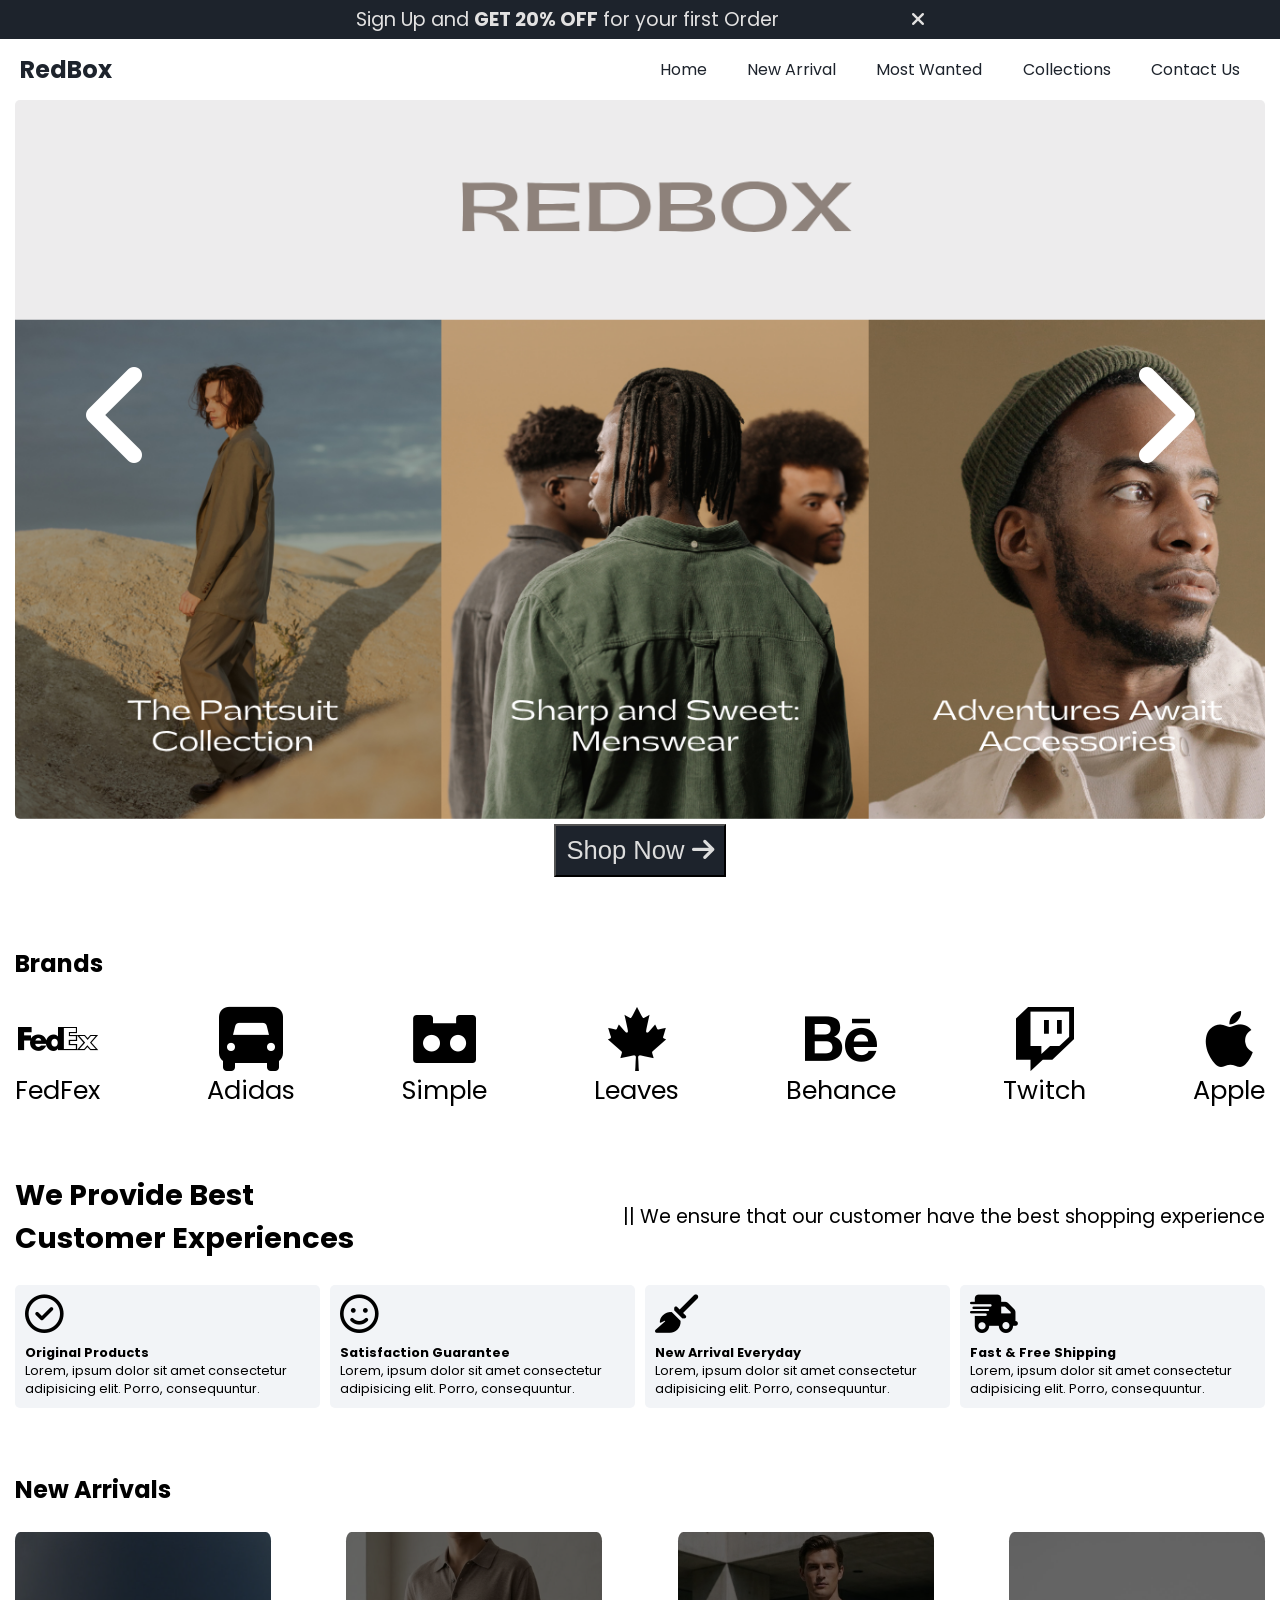
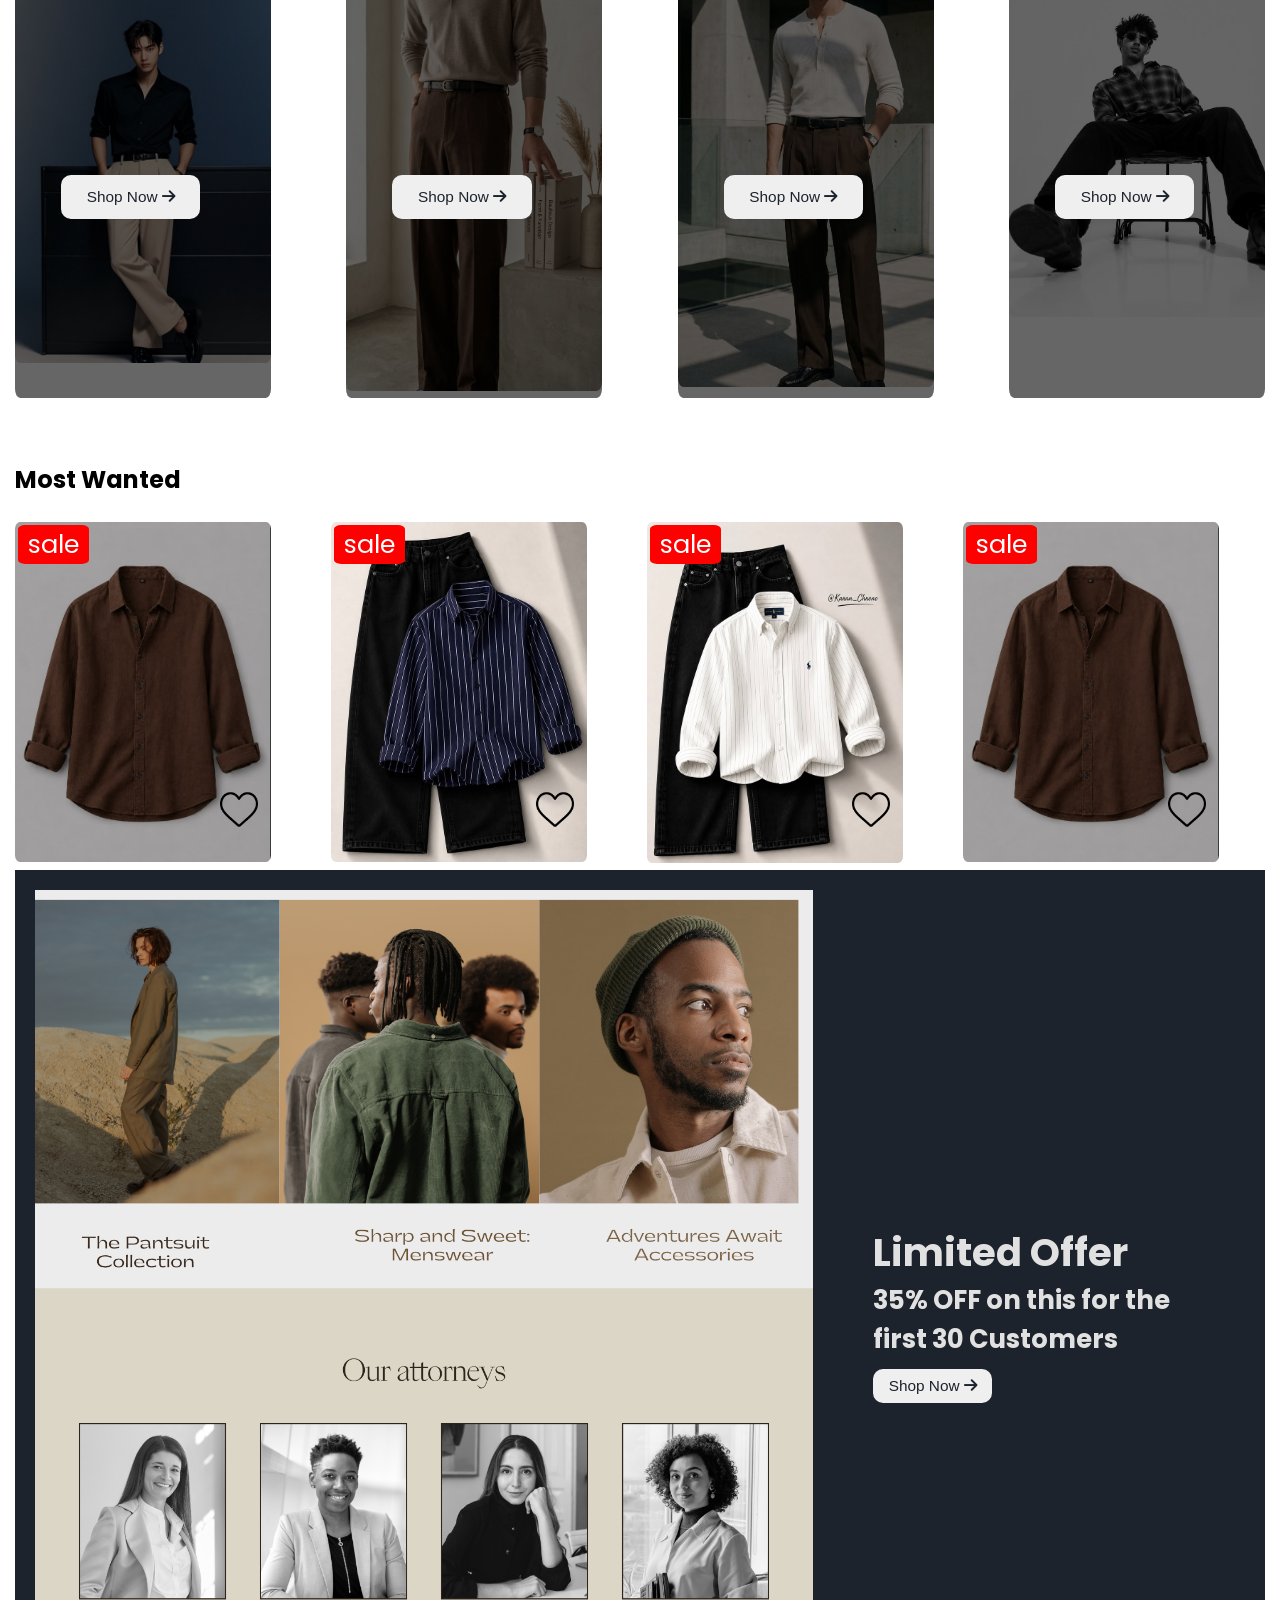
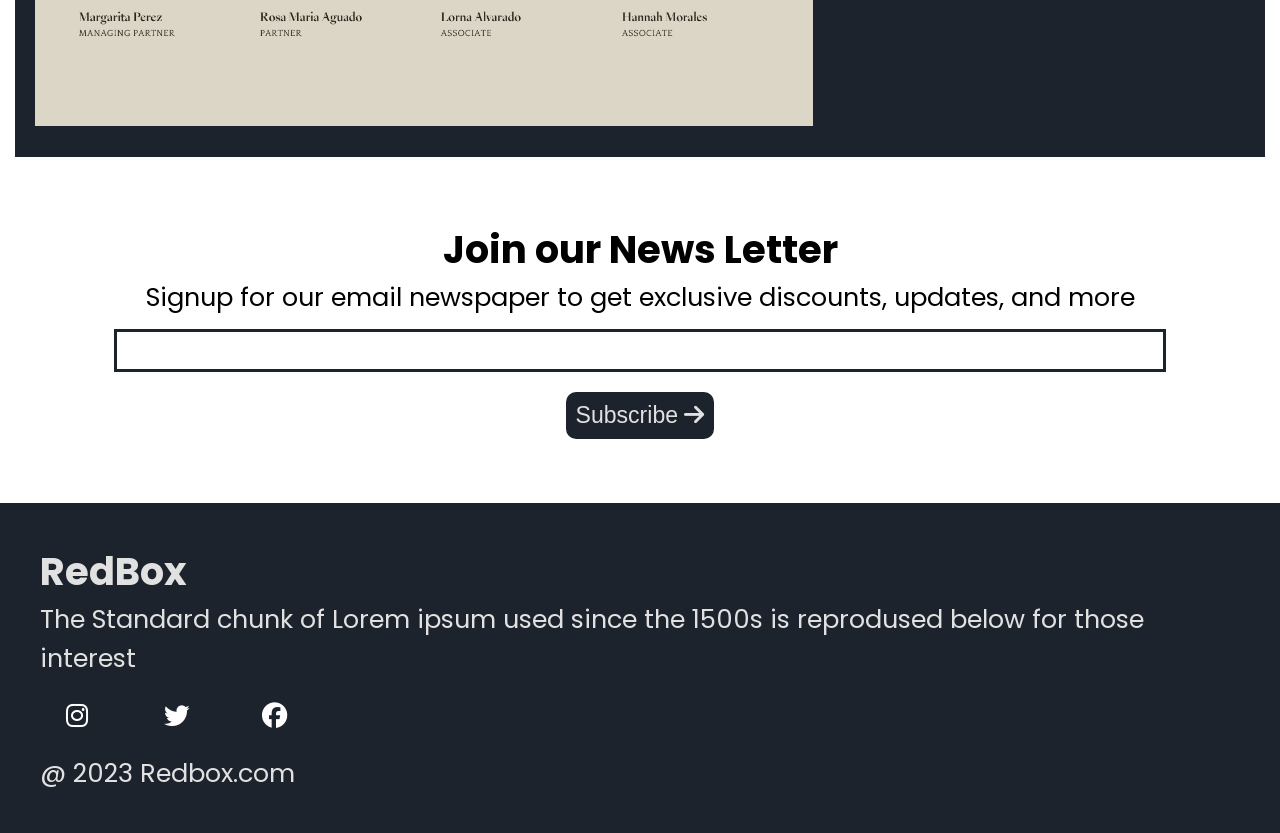
==== index.html @ 78ab48b9 "updated my project" ====
<!DOCTYPE html>
<html lang="en">
<head>
    <meta charset="UTF-8">
    <meta name="viewport" content="width=device-width, initial-scale=1.0">
    <title>RedBox</title>
    <!--Link CSS File-->
    <link rel="stylesheet" href="style1.css">
    <!--Link Google Fonts-->
    <link rel="preconnect" href="https://fonts.googleapis.com">
    <link rel="preconnect" href="https://fonts.gstatic.com" crossorigin>
    <link href="https://fonts.googleapis.com/css2?family=Poppins:wght@400;500;700&display=swap" rel="stylesheet">

    <!--Link Font Awesome-->
    <link rel="stylesheet" href="https://cdnjs.cloudflare.com/ajax/libs/font-awesome/6.4.2/css/all.min.css">

</head>
<body>

    <!--Offer Bar-->

    <div class="offer-bar">
        <p>Sign Up and <b>GET 20% OFF</b> for your first Order
        <i id="offer-close"  style="margin-left: 10%; cursor: pointer;" class="fa-solid fa-xmark"></i>
        </p>
    </div>

    

   

        <!--Navigation Bar-->
        <nav class="navbar">
            <h1>RedBox</h1>
            <div class="navbar-links">
                <p class="navbar-link"><a href="./index.html">Home</a></p>
                <p class="navbar-link"><a href="#new-arrival">New Arrival</a></p>
                <p class="navbar-link"><a href="#most-wanted">Most Wanted</a></p>
                <p class="navbar-link"><a href="collections.html">Collections</a></p>
                <p class="navbar-link"><a href="./contact.html">Contact Us</a></p>
            </div>
            

            <div class="navbar-menu-toggle">
                <i id="side-navbar-activate" class="fa-solid fa-bars"></i>
            </div>

            

            

        </nav>

        <!--Side Navbar-->

        <div class="side-navbar"> 
            <p style="text-align: right;">
                <i id="side-navbar-close" class="fa-solid fa-xmark"></i>
            </p>
            <div class="side-navbar-links">

                <p class="side-navbar-link"><a href="./index.html">Home</a></p>
                <p class="side-navbar-link"><a href="#new-arrival">New Arrival</a></p>
            <p class="side-navbar-link"><a href="#most-wanted">Most Wanted</a></p>
            <p class="side-navbar-link"><a href="./collections.html">Collections</a></p>
            <p class="side-navbar-link"><a href="./contact.html">Contact Us</a></p>
            </div>
            
        </div>

        <div class="container">

        <!--Slider-->
        <div class="slider">
            <div class="slider-left-button">
                <i id="slider-left-activate" class="fa-solid fa-angle-left" style="color: #ffffff;"></i>
            </div>

          

            <div class="slider-image-container">
                <img class="slider-image" src="./images/New Arrivals1 (1).png"  width="100%" alt="">
                <img class="slider-image" src="./images/New Arrivals1 (1).png" alt="">
                <img class="slider-image" src="./images/New Arrivals1 (1).png" alt="">
            </div>

            <div class="slider-right-button">
                
                <i id="slider-right-activate" class="fa-solid fa-angle-right" style="color: #ffffff;"></i>
            </div>
        </div>

          <div class="slider1">
              
                <button> Shop Now <i class="fa-solid fa-arrow-right"></i> </button>
            </div>

        <!--Brands-->

        
        <h2 style="margin-top: 5vw;">Brands</h2>
        <div class="brands">
            <div class="brands-item">
               <i class="fa-brands fa-fedex" style="color: rgb(0, 0, 0); font-size: 5vw;"></i>
                <p>FedFex</p>
            </div>

            <div class="brands-item">
               <i class="fa-solid fa-truck-front" style="color: rgb(0, 0, 0); font-size: 5vw;"></i>
                <p>Adidas</p>
            </div>

            <div class="brands-item">
                <i class="fa-brands fa-simplybuilt" style="color: rgb(0, 0, 0);  font-size: 5vw;"></i>
                <p>Simple</p>
            </div>

            <div class="brands-item">
                <i class="fa-brands fa-canadian-maple-leaf" style="color: rgb(0, 0, 0); font-size: 5vw;"></i>
                <p>Leaves</p>
            </div>

            <div class="brands-item">
                <i class="fa-brands fa-behance" style="color: rgb(0, 0, 0); font-size: 5vw;"></i>
                <p>Behance</p>
            </div>

            <div class="brands-item">
                <i class="fa-brands fa-twitch" style="color: rgb(0, 0, 0); font-size: 5vw;"></i>
                <p>Twitch</p>
            </div>

            <div class="brands-item">
                <i class="fa-brands fa-apple" style="color: rgb(0, 0, 0); font-size: 5vw;"></i>
                <p>Apple</p>
            </div>
        </div>

    
        <div class="initial-scroll-animate reveal-scroll-animate">
        <div class="service">
            
            <div class="servives-container-1">
                <div>
                    <h2>We Provide Best</h2>
                    <h2>Customer Experiences</h2>
                </div>

                <div>
                    <p>|| We ensure that our customer have the best shopping experience</p>
                </div>
            </div>

            <div class="servives-container-2">
                <div>
                    <i style="font-size: 3vw;margin-bottom: 10px;" class="fa-regular fa-circle-check"></i>
                    <h4>Original Products</h4>
                    <p>Lorem, ipsum dolor sit amet consectetur adipisicing elit. Porro, consequuntur.
                    </p>
                </div>

                <div>
                    <i style="font-size: 3vw;margin-bottom: 10px;" class="fa-regular fa-face-smile"></i>
                    <h4>Satisfaction Guarantee</h4>
                    <p>Lorem, ipsum dolor sit amet consectetur adipisicing elit. Porro, consequuntur.
                    </p>
                </div>

                <div>
                    <i style="font-size: 3vw;margin-bottom: 10px;" class="fa-solid fa-broom"></i>
                    <h4>New Arrival Everyday</h4>
                    <p>Lorem, ipsum dolor sit amet consectetur adipisicing elit. Porro, consequuntur.
                    </p>
                </div>

                <div>
                    <i style="font-size: 3vw;margin-bottom: 10px;" class="fa-solid fa-truck-fast"></i>
                    <h4>Fast & Free Shipping</h4>
                    <p>Lorem, ipsum dolor sit amet consectetur adipisicing elit. Porro, consequuntur.
                    </p>
                </div>
            </div>
        </div>
    </div>

    <div class="initial-scroll-animate reveal-scroll-animate">
        <h2 id="new-arrival" style=" margin-top: 5vw;">New Arrivals</h2>

        <div  class="new-arrival" >
            
            <div class="new-arrival-container">
                <img style="width: 20vw;" src="./images/Classic Dapper_ Formal Men’s Outfit Inspiration.jpeg" alt="">
                <div class="overlay"></div>
                <button> Shop Now <i class="fa-solid fa-arrow-right"></i> </button>

            </div>

            <div class="new-arrival-container">
                <img style="width: 20vw;" src="./images/outfit.jpeg" alt="">
                <div class="overlay"></div>
                <button> Shop Now <i class="fa-solid fa-arrow-right"></i> </button>

            </div>

            <div class="new-arrival-container">
                <img style="width: 20vw;" src="./images/Modern Brutalism_ Why Structured Trousers Define the Fit.jpeg" alt="">
                <div class="overlay"></div>
                <button> Shop Now <i class="fa-solid fa-arrow-right"></i> </button>

            </div>

            <div class="new-arrival-container">
                <img style="width: 20vw;" src="./images/Relaxed outfit with relaxed pose.jpeg" alt="">
                <div class="overlay"></div>
                <button> Shop Now <i class="fa-solid fa-arrow-right"></i> </button>

            </div>
        </div>
    </div>

    <div class="initial-scroll-animate reveal-scroll-animate">
        <h2 id="most-wanted" style=" margin-top: 5vw;">Most Wanted</h2>

        <div  class="most-wanted">

            <div class="most-wanted-container">
                <img style="width: 20vw;" src="./images/Minimal Brown Shirt – Clean Casual Style for Men.jpeg" alt="">
                <p class="sale-overlay">sale</p>
                <img class="like-button" src="./images/blackheart.png" alt="">

            </div>

            <div class="most-wanted-container">
                <img style="width: 20vw;" src="./images/Men's Premium Black Textured Shirt & White Pants Outfit _ Clean Casual Style.jpeg" alt="">
                
                <p class="sale-overlay">sale</p>
                <img class="like-button" src="./images/blackheart.png" alt="">
            </div>

            <div class="most-wanted-container">
                <img style="width: 20vw;" src="./images/Outfit Link 🔗 ⬇️⬇️⬇️🔗.jpeg" alt="">
                <p class="sale-overlay">sale</p>
                <img class="like-button" src="./images/blackheart.png" alt="">
                

            </div>

            <div class="most-wanted-container">
                <img style="width: 20vw;" src="./images/Minimal Brown Shirt – Clean Casual Style for Men.jpeg" alt="">
                <p class="sale-overlay">sale</p>
                <img class="like-button" src="./images/blackheart.png" alt="">
                

            </div>
            
            <div class="most-wanted-container">
                <img style="width: 20vw;" src="./images/Black Textured Polo T-Shirt for Men 🖤 Premium Aesthetic Outfit 2026.jpeg" alt="">
                <p class="sale-overlay">sale</p>
                <img class="like-button" src="./images/blackheart.png" alt="">

            </div>

            <div class="most-wanted-container">
                <img style="width: 20vw;" src="./images/9 Fall Trends You Can Buy Right Now From Amazon—You're Welcome.jpeg" alt="">
                
                <p class="sale-overlay">sale</p>
                <img class="like-button" src="./images/blackheart.png" alt="">
            </div>

            <div class="most-wanted-container">
                <img style="width: 20vw;" src="./images/Black leather jacket.jpeg" alt="">
                <p class="sale-overlay">sale</p>
                <img class="like-button" src="./images/blackheart.png" alt="">
                

            </div>

            <div class="most-wanted-container">
                <img style="width: 20vw;" src="./images/download (6).jpeg" alt="">
                <p class="sale-overlay">sale</p>
                <img class="like-button" src="./images/blackheart.png" alt="">
                

            </div>
        </div>
    </div>

    <div class="initial-scroll-animate reveal-scroll-animate">

    

        <div class="limited-offer">
            <div class="limited-offer-img">
                <img src="./images/New Arrivals2.png" alt="">
            </div>
            <div class="limited-offer-text">
                <h2>Limited Offer</h2>
                <h4>35% OFF on this for the first 30 Customers</h4>
                <button> Shop Now <i class="fa-solid fa-arrow-right"></i> </button>
            </div>
        </div>
        
        
    </div>

    <div class="news">
        <h2>Join our News Letter</h2>
        <p style="text-align: center;">Signup for our email newspaper to get exclusive discounts, updates, and more</p>
        <div style="margin-top: 10px;">
        <input class="search">
    </div>
    <div>
        <button> Subscribe <i class="fa-solid fa-arrow-right"></i> </button>
    </div>
    </div>

    </div>

    <div class="footer">
        <div class="footer-container">
            <div class="footer-box-1">
                <h2 class="headingText">RedBox</h2>
                <p>The Standard chunk of Lorem ipsum
                    used since the 1500s is reprodused
                    below for those interest</p>
                <div class="footer-icon-container">
                    <i class="icon fa-brands fa-instagram" style="color: #ffffff;"></i>
                    <i class="icon fa-brands fa-twitter" style="color: #ffffff;"></i>
                    <i class="icon fa-brands fa-facebook" style="color: #ffffff;"></i>
                </div>
            </div>

            

        </div>

        <p class="subtitle">@ 2023 Redbox.com</p>
    </div>

   
    
    <!--Link Javascript File-->
    <script src="script1.js"></script>
</body>
</html>
---- style1.css ----
* {
    margin: 0px;
    padding: 0px;
}

html{
    scroll-behavior: smooth;
}



body {
    font-family: 'Poppins', sans-serif;
    
}


  body::-webkit-scrollbar {
    width: 0; 
  }
  
  

.offer-bar {
    background-color: #1D232C;
    color: #E2E1E1;
    padding: 5px;
    text-align: center;
    font-size: 1.5vw;
}

.container {
    padding-left: 15px;
    padding-right: 15px;
}

/* Main Navigation Bar*/
.navbar {
    display: flex;
    justify-content: space-between;
    color: #1D232C;
    align-items: center;
    position: sticky;
    top: 0px;
    background-color: white;
    padding-top: 1vw;
    padding-bottom: 1vw;
    padding-left: 20px;
    padding-right: 20px;
    z-index: 3;
}

.navbar-links {
    display: flex;
    width: 50%;
    justify-content: space-around;
    align-items: center;
}

.navbar-links a{
    text-decoration: none;
    color: #1D232C;
}

.navbar-links a:hover{
    text-decoration: underline;
    color: #1D232C;
}

.navbar-search {
    border: solid #1D232C 1px;
    border-radius: 10px;
    padding: 10px;
    display: flex;
    align-items: center;
    width: 95%;
}

.navbar-search input {
    border: none;
    width: 100%;
    background-color: transparent;
    
}

input:focus {
    outline: none;
}

.navbar-menu-toggle {
    display: none;
}

/*0 to 800px */

@media screen and (max-width:900px) {

    .navbar-menu-toggle {
        display: block;
    }

    .navbar-links {
        display: none;
    }

    

}

/* Side Navbar */
.side-navbar{
    position: fixed;
    top: 0;
    left: 0;
    width: 50%;
    height: 100%;
    background-color: #1D232C;
    color: #E2E1E1;
    margin-left: -60%;
    transition-duration: 1s;
    z-index: 10;
    padding: 20px;
  
}

.side-navbar-link{
    margin-bottom: 30px;
}

.side-navbar-links a{
    text-decoration: none;
    color: #E2E1E1;
}

.side-navbar-links a:hover{
    text-decoration: underline;
    color: #E2E1E1;
}

.side-navbar-search {
    border: solid #E2E1E1 1px;
    border-radius: 10px;
    padding: 10px;
    display: inline-block;
}

.side-navbar-search input {
    border: none;
    background: transparent;
}

/*Slider*/

.slider{
    overflow: hidden;
    display: flex;
    width: 100%;
    position: relative;
    
    border-radius: 5px;

}

.slider-image-container{
    display: flex;
    transition: 2s;
}

.slider-image{
    width: 100vw;
}

.slider-left-button{
    position: absolute;
    top: 35%;
    left: 5%;
    z-index: 1;
}

.slider-left-button i{
    font-size: 10vw;
    
}
.slider-right-button{
    position: absolute;
    top: 35%;
    right: 5%;
}
.slider-right-button i{
    font-size: 10vw;
}
.slider-content{
    position: absolute;
    color: white;
    text-align: center;
     width: 100%;
     top: 20%;
}
.slider-content h1{
    font-size: 5vw;
}
.slider-content button{
   padding-left: 20px;
   padding-right: 20px;
   padding-top: 10px;
   padding-bottom: 10px;
   margin-top: 10px;
   color: #1D232C;
}

/* Brands*/
.brands{
    display: flex;
    margin-top: 2vw;
    
    justify-content: space-between;
    
    
}

.brands-icon{
    width: 4vw;
    align-items: center;

}

.brands-item{
    display: flex;
    align-items: center;
    flex-direction: column;
    text-align: center;
    font-size: 2vw;
}

.servives-container-1
{
    margin-top: 5vw;
    margin-bottom: 2vw;
    display: flex;
    justify-content: space-between;
    align-items: center;
    font-size: 1.5vw;
}

.servives-container-2
{
    
    display: flex;
    justify-content: space-between;
    align-items: center;

    gap: 10px;
    font-size: 1vw;
    
}

.servives-container-2 div{
    border-radius: 5px;
    background-color: #F2F4F7;
    padding: 10px;
    
    

}

.new-arrival{
    display: flex;
    justify-content: space-between;
    margin-top: 2vw;
   
    
}

.new-arrival-container{
   position: relative;
   
    
}

.new-arrival-container img{
    border-radius: 2%;
    
     
 }
 

.overlay{
    border-radius: 2%;
    position: absolute;
    width: 100%;
    height: 100%;
    background-color: black;
    z-index: 2;
    top: 0;
    opacity: 0.6;
 }
 


.new-arrival button{
    padding-left: 10%;
    padding-right: 10%;
    padding-top: 5%;
    padding-bottom: 5%;
    margin-top: 10px;
    font-size: 1.2vw;
    color: #1D232C;
    border-radius: 10px;
    position: absolute;
    border: none;
    top: 50%;
    left: 18%;
    z-index: 2;
    

 }

 .most-wanted{
    display: flex;
    justify-content: space-between;
    margin-top: 2vw;
    overflow-x: scroll;
    gap: 60px;
   
    
}

.most-wanted-container{
   position: relative; 
}

.most-wanted img{
    border-radius: 2%;
    
     
 }

 .sale-overlay{
    position: absolute;
    top:3px;
    left: 3px;
    font-size: 2vw;
    background-color: red;
    color: white;
    padding-left: 10px;
    padding-right: 10px;
    border-radius: 10%;
 }

 .most-wanted::-webkit-scrollbar {
    
    
  }
   
.like-button{
    position: absolute;
    width: 15%;
    bottom: 12%;
    right: 5%;
}

.limited-offer{
    display: flex;
    justify-content: center;
    
    align-items: center;
    background-color: #1D232C;
    color: #E2E1E1;
    padding: 20px;
    font-size: 2vw;
}

.limited-offer img{
    width: 100%;
    height: 100%100%;
}

.limited-offer-text{
    padding: 5%;
}

.limited-offer button{
    padding-left: 5%;
    padding-right: 5%;
    padding-top: 2.5%;
    padding-bottom: 2.5%;
    margin-top: 10px;
    font-size: 1.2vw;
    color: #1D232C;
    border-radius: 10px;
 
    border: none;
    
    

 }

 /* Scroll Animate */

 .initial-scroll-animate{
   
    transition: 3s;
 }

 .reveal-scroll-animate{
    opacity: 0;
 }

 .news{
    font-size: 2vw;
    margin-top: 5vw;
    display: flex;
    flex-direction: column;
    align-items: center;
}

.news input{
    padding: 11px;
    width: 80vw;
    margin-bottom: 10px;
    border: solid #1D232C 3px;

}

.news input:focus{
   outline: none;

}

.news button{
    
    margin-top: 10px;
    font-size: 1.8vw;
    color: #E2E1E1;
    background-color: #1D232C;
    border-radius: 10px;
    border: none;
    padding:10px
    
    

 }


 .icon{
    width: 40px;
    margin: 2vw;

}
.footer{
    font-size: 2vw;
    margin-top: 5vw;
    padding: 40px;
    background-color: #1D232C;
    color: #E2E1E1;
    box-sizing: border-box;
}

.footer-container{
   
    display: flex;
    align-items: center;
    flex-wrap: wrap;
}

.footer-box-1{
    display: flex;
    flex-direction: column;
  
}

.footer-box-2{
    display: flex;
}

/* Collections */

.divide-section{
    display: flex;
}

.filter-section{
    flex-basis: 25%;
    position: relative;
    font-size: 2vw;
}

.product-section{
    flex-basis: 75%;
    position: relative;
}

.vertical-line {
    border: none;
    border-left: 3px solid #1D232C; /* Adjust color and width as needed */
    height: 100%; /* Adjust height as needed */
    margin: 0 20px; /* Adjust margin as needed */
    position: absolute;
    top: 0px;
    right: 0px
    
  }

.filter-section-price,.filter-section-arrivals,.filter-section-occasion,.filter-section-colors{
    margin-top: 3vw;
    margin-bottom: 10px;
    
}

.product-section{
    padding: 10px;
}

.products{
    margin-top: 2vw;
    display: flex;
    flex-wrap: wrap;
    justify-content: space-between;
    font-size:1vw;
}



  .contact-form {
    background-color: #1D232C;
    color: #dddddd;
    border-radius: 8px;
    box-shadow: 0 2px 4px rgba(0, 0, 0, 0.1);
    width: 60vw;
    margin: auto;
    padding: 5vw;
    padding-right: 10vw;
    margin-top: 10px;
  }

  .contact-form h2 {
    margin-bottom: 1vw;
   
  }

  .contact-form label {
    display: block;
    margin-bottom: 1vw;
 
  }

  .contact-form input[type="text"],
  .contact-form textarea {
    width: 100%;
    padding: 2vw;
    border: 1px solid #dddddd;
    border-radius: 4px;
    margin-bottom: 1vw;
    font-size: 1vw;
    
  }

  .contact-form textarea {
    resize: vertical;
    height: 10vh;
  }

  .contact-form input[type="submit"] {
    
    color: #ffffff;
    border: none;
    border-radius: 4px;
    padding: 10px 20px;
    cursor: pointer;
    font-size: 16px;
    background-color: #0056b3;
  }

  .contact-form input[type="submit"]:hover {
    background-color: #0056b3;
  }
  .slider1{
    align-items: center;
    font-size: 2vw;
    padding: 5px 20px;
    text-align: center;
     border-radius: 2px;
  }
  .slider1 button{
    padding:10px ;
    font-size: 2vw;
    background-color: #1D232C;
    color: #dddddd;
   

  }
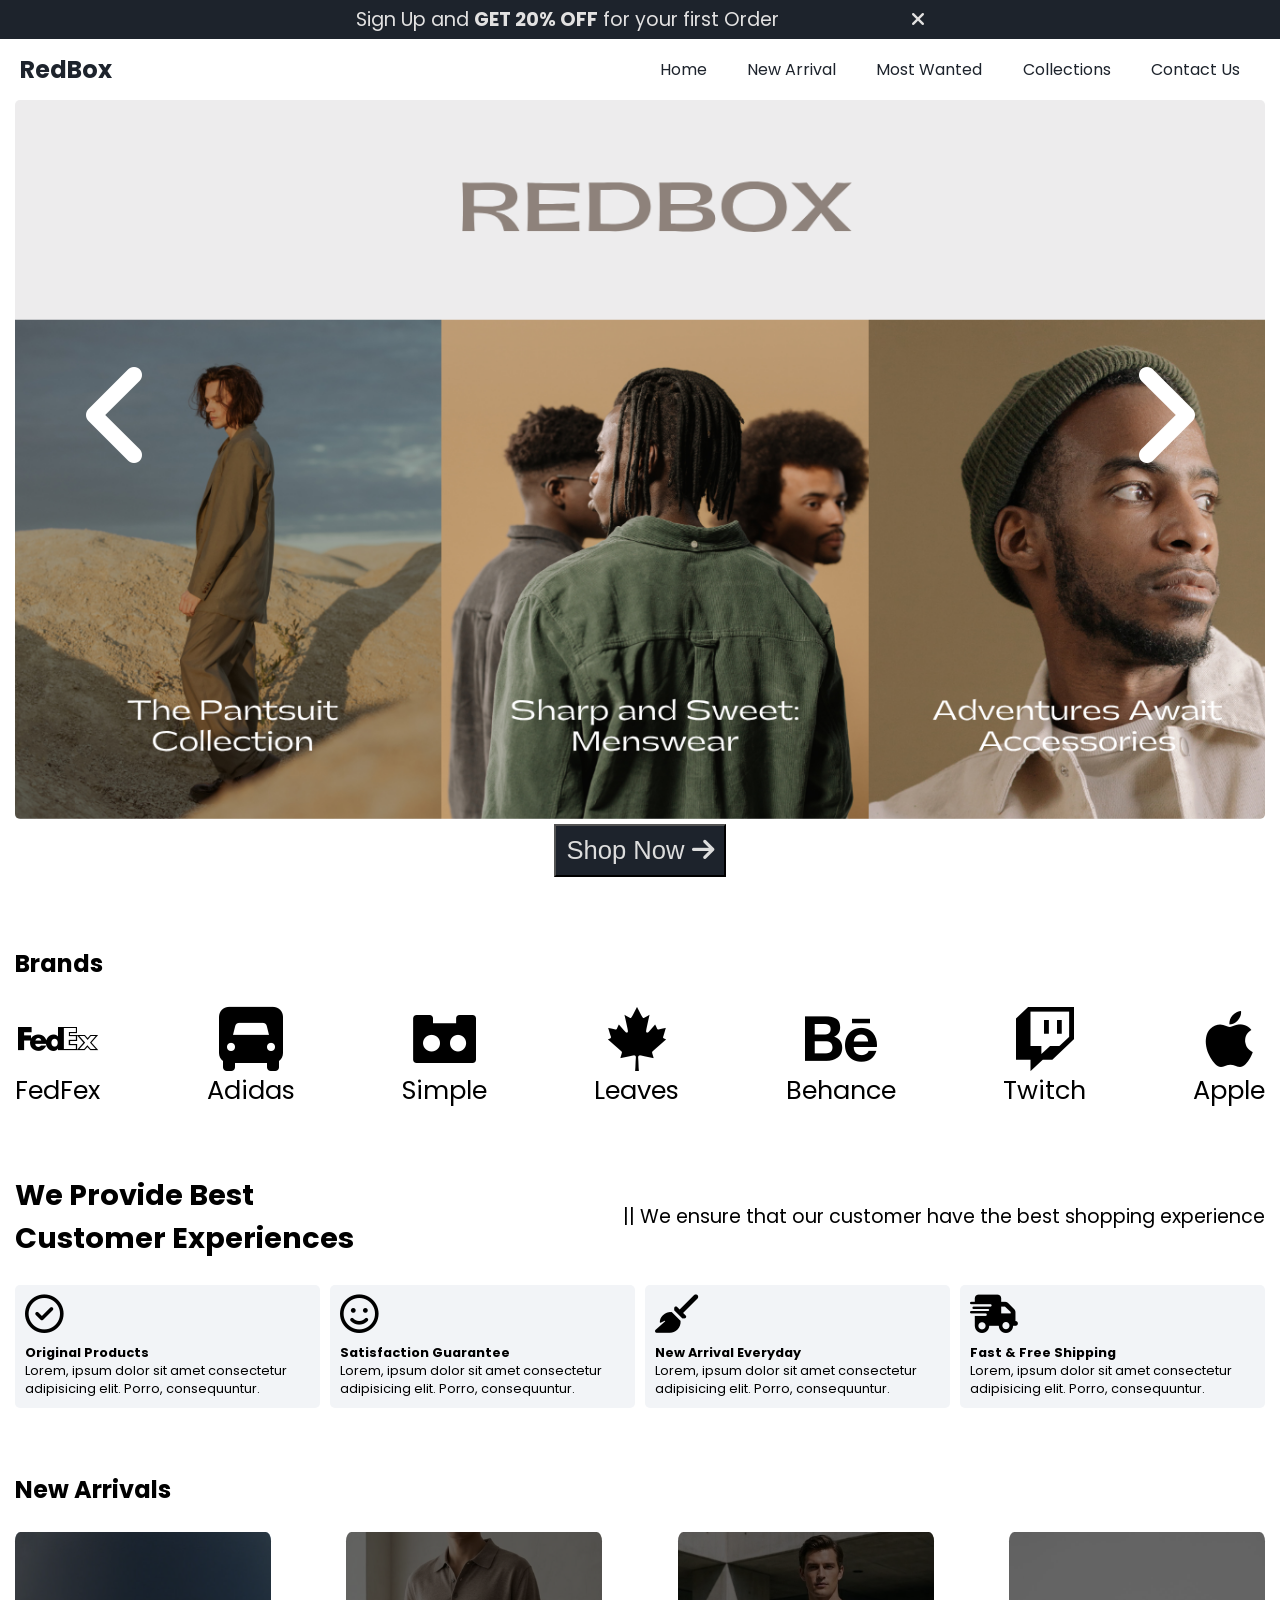
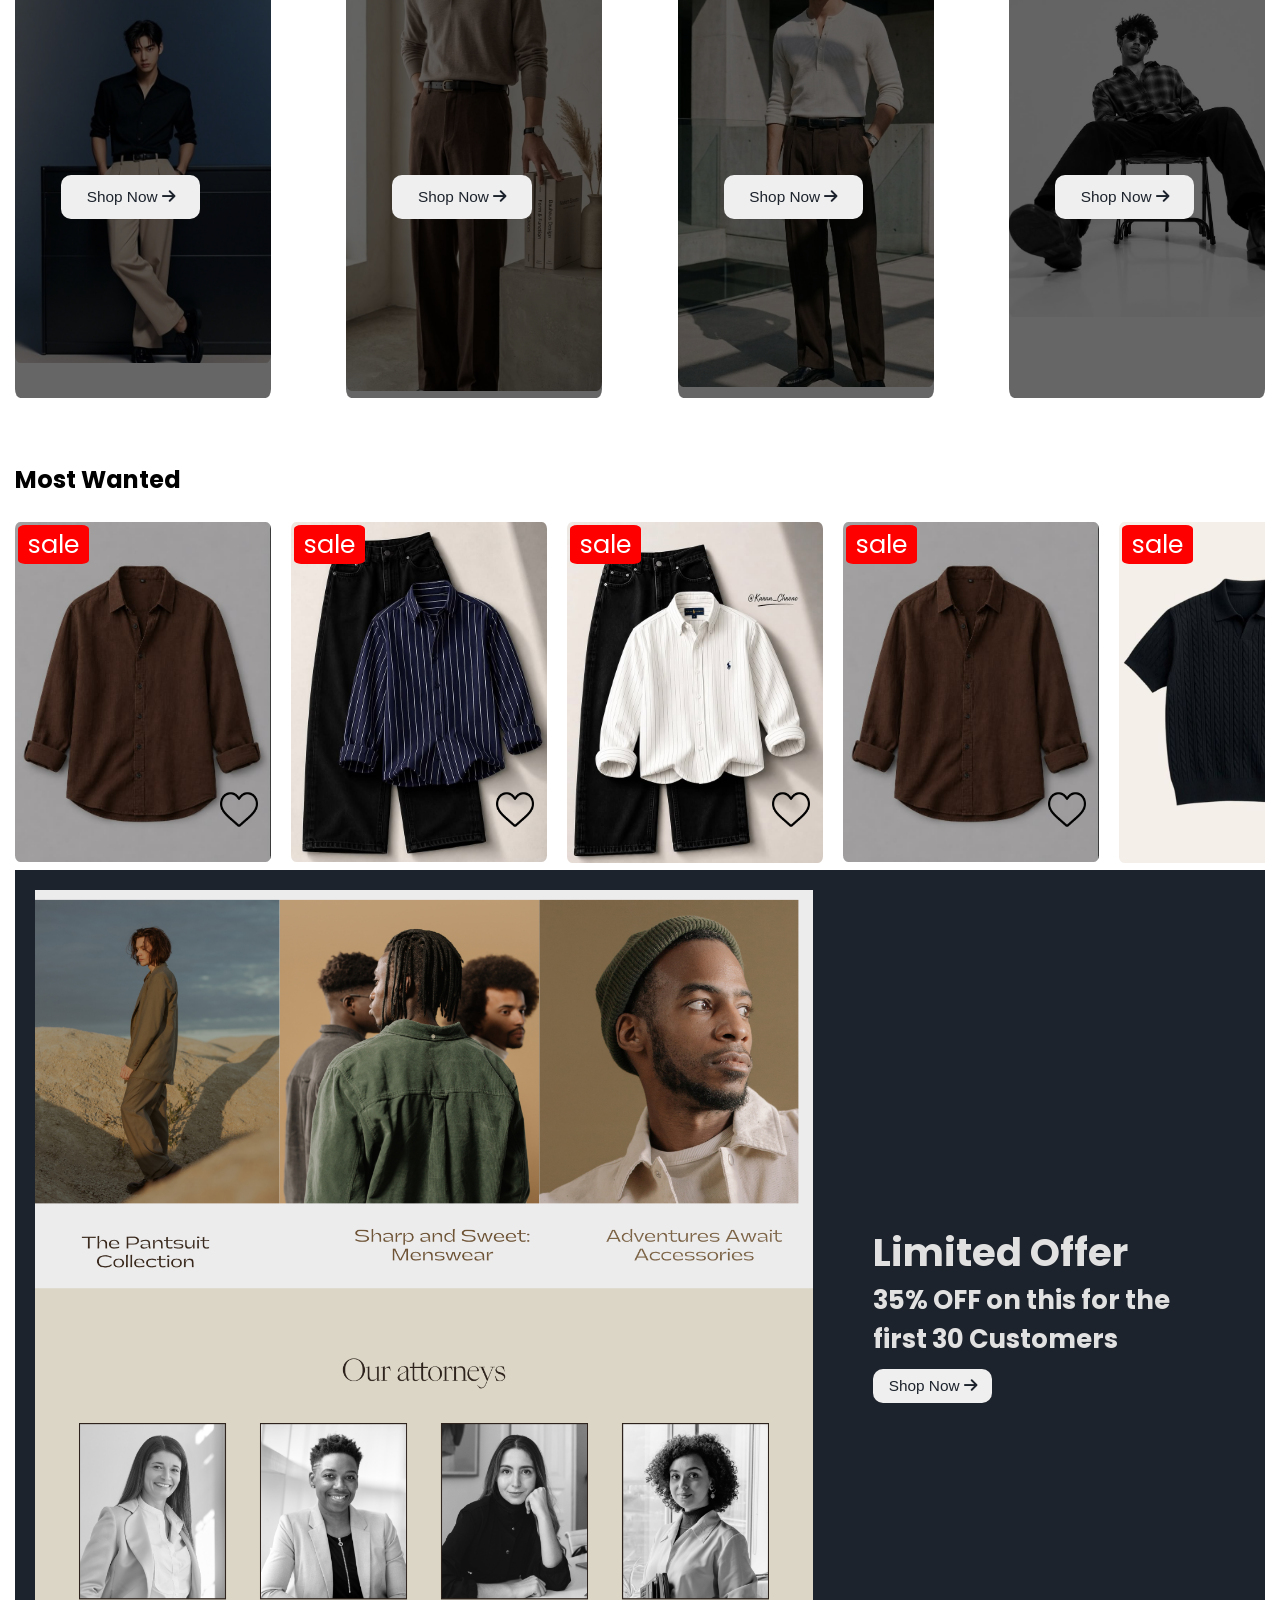
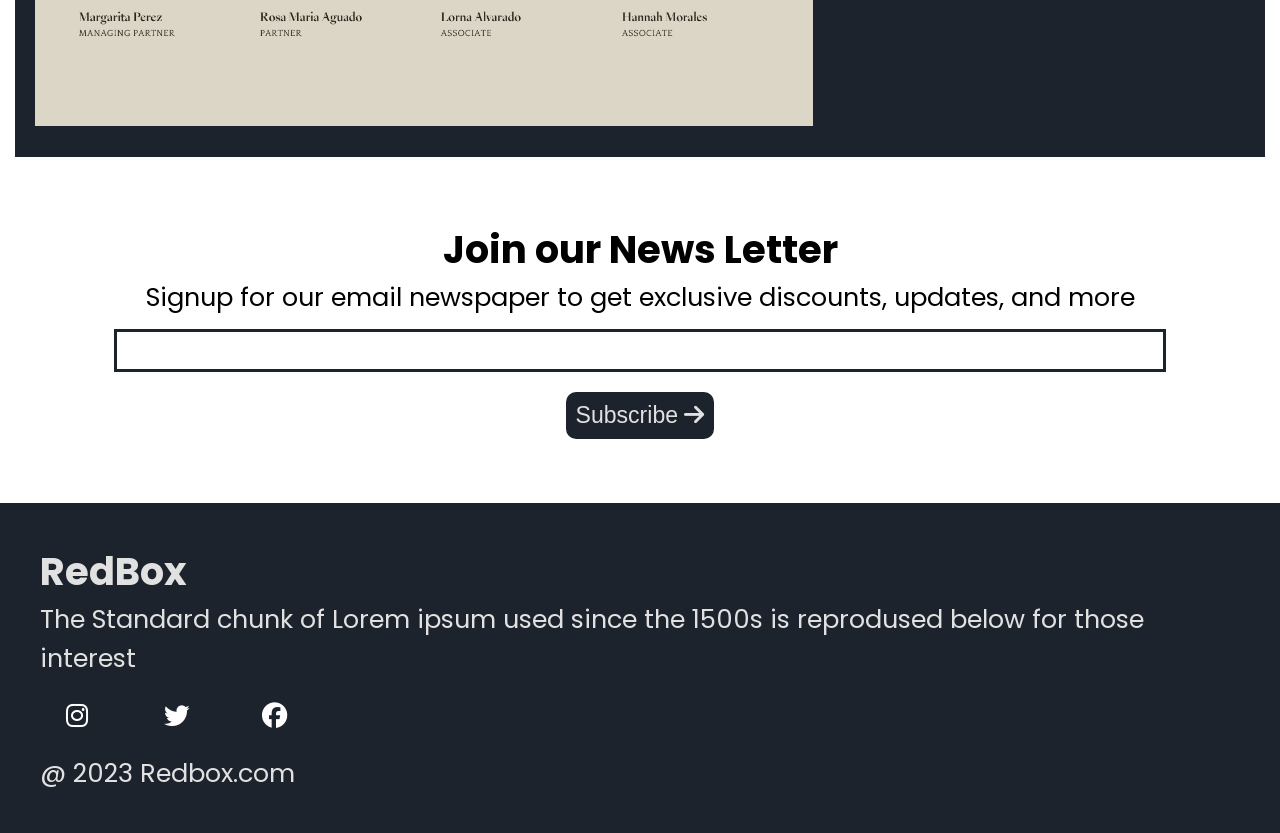
==== commit c47159fb: "updated the changes" ====
--- a/index.html
+++ b/index.html
@@ -5,7 +5,7 @@
     <meta name="viewport" content="width=device-width, initial-scale=1.0">
     <title>RedBox</title>
     <!--Link CSS File-->
-    <link rel="stylesheet" href="style1.css">
+    <link rel="stylesheet" href="style.css">
     <!--Link Google Fonts-->
     <link rel="preconnect" href="https://fonts.googleapis.com">
     <link rel="preconnect" href="https://fonts.gstatic.com" crossorigin>
@@ -340,6 +340,6 @@
    
     
     <!--Link Javascript File-->
-    <script src="script1.js"></script>
+    <script src="script.js"></script>
 </body>
 </html>
--- a/style.css
+++ b/style.css
@@ -0,0 +1,1748 @@
+* {
+    margin: 0px;
+    padding: 0px;
+}
+
+html{
+    scroll-behavior: smooth;
+}
+
+
+
+body {
+    font-family: 'Poppins', sans-serif;
+    
+}
+
+
+  body::-webkit-scrollbar {
+    width: 0; 
+  }
+  
+  
+
+.offer-bar {
+    background-color: #1D232C;
+    color: #E2E1E1;
+    padding: 5px;
+    text-align: center;
+    font-size: 1.5vw;
+}
+
+.container {
+    padding-left: 15px;
+    padding-right: 15px;
+}
+
+/* Main Navigation Bar*/
+.navbar {
+    display: flex;
+    justify-content: space-between;
+    color: #1D232C;
+    align-items: center;
+    position: sticky;
+    top: 0px;
+    background-color: white;
+    padding-top: 1vw;
+    padding-bottom: 1vw;
+    padding-left: 20px;
+    padding-right: 20px;
+    z-index: 3;
+}
+
+.navbar-links {
+    display: flex;
+    width: 50%;
+    justify-content: space-around;
+    align-items: center;
+}
+
+.navbar-links a{
+    text-decoration: none;
+    color: #1D232C;
+}
+
+.navbar-links a:hover{
+    text-decoration: underline;
+    color: #1D232C;
+}
+
+.navbar-search {
+    border: solid #1D232C 1px;
+    border-radius: 10px;
+    padding: 10px;
+    display: flex;
+    align-items: center;
+    width: 95%;
+}
+
+.navbar-search input {
+    border: none;
+    width: 100%;
+    background-color: transparent;
+    
+}
+
+input:focus {
+    outline: none;
+}
+
+.navbar-menu-toggle {
+    display: none;
+}
+
+/*0 to 800px */
+
+@media screen and (max-width:900px) {
+
+    .navbar-menu-toggle {
+        display: block;
+    }
+
+    .navbar-links {
+        display: none;
+    }
+
+    
+
+}
+
+/* Side Navbar */
+.side-navbar{
+    position: fixed;
+    top: 0;
+    left: 0;
+    width: 50%;
+    height: 100%;
+    background-color: #1D232C;
+    color: #E2E1E1;
+    margin-left: -60%;
+    transition-duration: 1s;
+    z-index: 10;
+    padding: 20px;
+  
+}
+
+.side-navbar-link{
+    margin-bottom: 30px;
+}
+
+.side-navbar-links a{
+    text-decoration: none;
+    color: #E2E1E1;
+}
+
+.side-navbar-links a:hover{
+    text-decoration: underline;
+    color: #E2E1E1;
+}
+
+.side-navbar-search {
+    border: solid #E2E1E1 1px;
+    border-radius: 10px;
+    padding: 10px;
+    display: inline-block;
+}
+
+.side-navbar-search input {
+    border: none;
+    background: transparent;
+}
+
+/*Slider*/
+
+.slider{
+    overflow: hidden;
+    display: flex;
+    width: 100%;
+    position: relative;
+    
+    border-radius: 5px;
+
+}
+
+.slider-image-container{
+    display: flex;
+    transition: 2s;
+}
+
+.slider-image{
+    width: 100vw;
+}
+
+.slider-left-button{
+    position: absolute;
+    top: 35%;
+    left: 5%;
+    z-index: 1;
+}
+
+.slider-left-button i{
+    font-size: 10vw;
+    
+}
+.slider-right-button{
+    position: absolute;
+    top: 35%;
+    right: 5%;
+}
+.slider-right-button i{
+    font-size: 10vw;
+}
+.slider-content{
+    position: absolute;
+    color: white;
+    text-align: center;
+     width: 100%;
+     top: 20%;
+}
+.slider-content h1{
+    font-size: 5vw;
+}
+.slider-content button{
+   padding-left: 20px;
+   padding-right: 20px;
+   padding-top: 10px;
+   padding-bottom: 10px;
+   margin-top: 10px;
+   color: #1D232C;
+}
+
+/* Brands*/
+.brands{
+    display: flex;
+    margin-top: 2vw;
+    
+    justify-content: space-between;
+    
+    
+}
+
+.brands-icon{
+    width: 4vw;
+    align-items: center;
+
+}
+
+.brands-item{
+    display: flex;
+    align-items: center;
+    flex-direction: column;
+    text-align: center;
+    font-size: 2vw;
+}
+
+.servives-container-1
+{
+    margin-top: 5vw;
+    margin-bottom: 2vw;
+    display: flex;
+    justify-content: space-between;
+    align-items: center;
+    font-size: 1.5vw;
+}
+
+.servives-container-2
+{
+    
+    display: flex;
+    justify-content: space-between;
+    align-items: center;
+
+    gap: 10px;
+    font-size: 1vw;
+    
+}
+
+.servives-container-2 div{
+    border-radius: 5px;
+    background-color: #F2F4F7;
+    padding: 10px;
+    
+    
+
+}
+
+.new-arrival{
+    display: flex;
+    justify-content: space-between;
+    margin-top: 2vw;
+   
+    
+}
+
+.new-arrival-container{
+   position: relative;
+   
+    
+}
+
+.new-arrival-container img{
+    border-radius: 2%;
+    
+     
+ }
+ 
+
+.overlay{
+    border-radius: 2%;
+    position: absolute;
+    width: 100%;
+    height: 100%;
+    background-color: black;
+    z-index: 2;
+    top: 0;
+    opacity: 0.6;
+ }
+ 
+
+
+.new-arrival button{
+    padding-left: 10%;
+    padding-right: 10%;
+    padding-top: 5%;
+    padding-bottom: 5%;
+    margin-top: 10px;
+    font-size: 1.2vw;
+    color: #1D232C;
+    border-radius: 10px;
+    position: absolute;
+    border: none;
+    top: 50%;
+    left: 18%;
+    z-index: 2;
+    
+
+ }
+
+ .most-wanted{
+    display: flex;
+    justify-content: space-between;
+    margin-top: 2vw;
+    overflow-x: scroll;
+    gap: 60px;
+   
+    
+}
+
+.most-wanted-container{
+   position: relative; 
+}
+
+.most-wanted img{
+    border-radius: 2%;
+    
+     
+ }
+
+ .sale-overlay{
+    position: absolute;
+    top:3px;
+    left: 3px;
+    font-size: 2vw;
+    background-color: red;
+    color: white;
+    padding-left: 10px;
+    padding-right: 10px;
+    border-radius: 10%;
+ }
+
+ .most-wanted::-webkit-scrollbar {
+    
+    
+  }
+   
+.like-button{
+    position: absolute;
+    width: 15%;
+    bottom: 12%;
+    right: 5%;
+}
+
+.limited-offer{
+    display: flex;
+    justify-content: center;
+    
+    align-items: center;
+    background-color: #1D232C;
+    color: #E2E1E1;
+    padding: 20px;
+    font-size: 2vw;
+}
+
+.limited-offer img{
+    width: 100%;
+    height: 100%100%;
+}
+
+.limited-offer-text{
+    padding: 5%;
+}
+
+.limited-offer button{
+    padding-left: 5%;
+    padding-right: 5%;
+    padding-top: 2.5%;
+    padding-bottom: 2.5%;
+    margin-top: 10px;
+    font-size: 1.2vw;
+    color: #1D232C;
+    border-radius: 10px;
+ 
+    border: none;
+    
+    
+
+ }
+
+ /* Scroll Animate */
+
+ .initial-scroll-animate{
+   
+    transition: 3s;
+ }
+
+ .reveal-scroll-animate{
+    opacity: 0;
+ }
+
+ .news{
+    font-size: 2vw;
+    margin-top: 5vw;
+    display: flex;
+    flex-direction: column;
+    align-items: center;
+}
+
+.news input{
+    padding: 11px;
+    width: 80vw;
+    margin-bottom: 10px;
+    border: solid #1D232C 3px;
+
+}
+
+.news input:focus{
+   outline: none;
+
+}
+
+.news button{
+    
+    margin-top: 10px;
+    font-size: 1.8vw;
+    color: #E2E1E1;
+    background-color: #1D232C;
+    border-radius: 10px;
+    border: none;
+    padding:10px
+    
+    
+
+ }
+
+
+ .icon{
+    width: 40px;
+    margin: 2vw;
+
+}
+.footer{
+    font-size: 2vw;
+    margin-top: 5vw;
+    padding: 40px;
+    background-color: #1D232C;
+    color: #E2E1E1;
+    box-sizing: border-box;
+}
+
+.footer-container{
+   
+    display: flex;
+    align-items: center;
+    flex-wrap: wrap;
+}
+
+.footer-box-1{
+    display: flex;
+    flex-direction: column;
+  
+}
+
+.footer-box-2{
+    display: flex;
+}
+
+/* Collections */
+
+.divide-section{
+    display: flex;
+}
+
+.filter-section{
+    flex-basis: 25%;
+    position: relative;
+    font-size: 2vw;
+}
+
+.product-section{
+    flex-basis: 75%;
+    position: relative;
+}
+
+.vertical-line {
+    border: none;
+    border-left: 3px solid #1D232C; /* Adjust color and width as needed */
+    height: 100%; /* Adjust height as needed */
+    margin: 0 20px; /* Adjust margin as needed */
+    position: absolute;
+    top: 0px;
+    right: 0px
+    
+  }
+
+.filter-section-price,.filter-section-arrivals,.filter-section-occasion,.filter-section-colors{
+    margin-top: 3vw;
+    margin-bottom: 10px;
+    
+}
+
+.product-section{
+    padding: 10px;
+}
+
+.products{
+    margin-top: 2vw;
+    display: flex;
+    flex-wrap: wrap;
+    justify-content: space-between;
+    font-size:1vw;
+}
+
+
+
+  .contact-form {
+    background-color: #1D232C;
+    color: #dddddd;
+    border-radius: 8px;
+    box-shadow: 0 2px 4px rgba(0, 0, 0, 0.1);
+    width: 60vw;
+    margin: auto;
+    padding: 5vw;
+    padding-right: 10vw;
+    margin-top: 10px;
+  }
+
+  .contact-form h2 {
+    margin-bottom: 1vw;
+   
+  }
+
+  .contact-form label {
+    display: block;
+    margin-bottom: 1vw;
+ 
+  }
+
+  .contact-form input[type="text"],
+  .contact-form textarea {
+    width: 100%;
+    padding: 2vw;
+    border: 1px solid #dddddd;
+    border-radius: 4px;
+    margin-bottom: 1vw;
+    font-size: 1vw;
+    
+  }
+
+  .contact-form textarea {
+    resize: vertical;
+    height: 10vh;
+  }
+
+  .contact-form input[type="submit"] {
+    
+    color: #ffffff;
+    border: none;
+    border-radius: 4px;
+    padding: 10px 20px;
+    cursor: pointer;
+    font-size: 16px;
+    background-color: #0056b3;
+  }
+
+  .contact-form input[type="submit"]:hover {
+    background-color: #0056b3;
+  }
+  .slider1{
+    align-items: center;
+    font-size: 2vw;
+    padding: 5px 20px;
+    text-align: center;
+     border-radius: 2px;
+  }
+  .slider1 button{
+    padding:10px ;
+    font-size: 2vw;
+    background-color: #1D232C;
+    color: #dddddd;
+   
+
+  }
+
+
+
+
+  * {
+    margin: 0px;
+    padding: 0px;
+}
+
+html{
+    scroll-behavior: smooth;
+}
+
+
+
+body {
+    font-family: 'Poppins', sans-serif;
+    
+}
+
+
+  body::-webkit-scrollbar {
+    width: 0; 
+  }
+  
+  
+
+.offer-bar {
+    background-color: #1D232C;
+    color: #E2E1E1;
+    padding: 5px;
+    text-align: center;
+    font-size: 1.5vw;
+}
+
+.container {
+    padding-left: 15px;
+    padding-right: 15px;
+}
+
+/* Main Navigation Bar*/
+.navbar {
+    display: flex;
+    justify-content: space-between;
+    color: #1D232C;
+    align-items: center;
+    position: sticky;
+    top: 0px;
+    background-color: white;
+    padding-top: 1vw;
+    padding-bottom: 1vw;
+    padding-left: 20px;
+    padding-right: 20px;
+    z-index: 3;
+}
+
+.navbar-links {
+    display: flex;
+    width: 50%;
+    justify-content: space-around;
+    align-items: center;
+}
+
+.navbar-links a{
+    text-decoration: none;
+    color: #1D232C;
+}
+
+.navbar-links a:hover{
+    text-decoration: underline;
+    color: #1D232C;
+}
+
+.navbar-search {
+    border: solid #1D232C 1px;
+    border-radius: 10px;
+    padding: 10px;
+    display: flex;
+    align-items: center;
+    width: 95%;
+}
+
+.navbar-search input {
+    border: none;
+    width: 100%;
+    background-color: transparent;
+    
+}
+
+input:focus {
+    outline: none;
+}
+
+.navbar-menu-toggle {
+    display: none;
+}
+
+/*0 to 800px */
+
+@media screen and (max-width:900px) {
+
+    .navbar-menu-toggle {
+        display: block;
+    }
+
+    .navbar-links {
+        display: none;
+    }
+
+    
+
+}
+
+/* Side Navbar */
+.side-navbar{
+    position: fixed;
+    top: 0;
+    left: 0;
+    width: 50%;
+    height: 100%;
+    background-color: #1D232C;
+    color: #E2E1E1;
+    margin-left: -60%;
+    transition-duration: 1s;
+    z-index: 10;
+    padding: 20px;
+  
+}
+
+.side-navbar-link{
+    margin-bottom: 30px;
+}
+
+.side-navbar-links a{
+    text-decoration: none;
+    color: #E2E1E1;
+}
+
+.side-navbar-links a:hover{
+    text-decoration: underline;
+    color: #E2E1E1;
+}
+
+.side-navbar-search {
+    border: solid #E2E1E1 1px;
+    border-radius: 10px;
+    padding: 10px;
+    display: inline-block;
+}
+
+.side-navbar-search input {
+    border: none;
+    background: transparent;
+}
+
+/*Slider*/
+
+.slider{
+    overflow: hidden;
+    display: flex;
+    width: 100%;
+    position: relative;
+    
+    border-radius: 5px;
+
+}
+
+.slider-image-container{
+    display: flex;
+    transition: 2s;
+}
+
+.slider-image{
+    width: 100vw;
+}
+
+.slider-left-button{
+    position: absolute;
+    top: 35%;
+    left: 5%;
+    z-index: 1;
+}
+
+.slider-left-button i{
+    font-size: 10vw;
+    
+}
+.slider-right-button{
+    position: absolute;
+    top: 35%;
+    right: 5%;
+}
+.slider-right-button i{
+    font-size: 10vw;
+}
+.slider-content{
+    position: absolute;
+    color: white;
+    text-align: center;
+     width: 100%;
+     top: 20%;
+}
+.slider-content h1{
+    font-size: 5vw;
+}
+.slider-content button{
+   padding-left: 20px;
+   padding-right: 20px;
+   padding-top: 10px;
+   padding-bottom: 10px;
+   margin-top: 10px;
+   color: #1D232C;
+}
+
+/* Brands*/
+.brands{
+    display: flex;
+    margin-top: 2vw;
+    
+    justify-content: space-between;
+    
+    
+}
+
+.brands-icon{
+    width: 4vw;
+    align-items: center;
+
+}
+
+.brands-item{
+    display: flex;
+    align-items: center;
+    flex-direction: column;
+    text-align: center;
+    font-size: 2vw;
+}
+
+.servives-container-1
+{
+    margin-top: 5vw;
+    margin-bottom: 2vw;
+    display: flex;
+    justify-content: space-between;
+    align-items: center;
+    font-size: 1.5vw;
+}
+
+.servives-container-2
+{
+    
+    display: flex;
+    justify-content: space-between;
+    align-items: center;
+
+    gap: 10px;
+    font-size: 1vw;
+    
+}
+
+.servives-container-2 div{
+    border-radius: 5px;
+    background-color: #F2F4F7;
+    padding: 10px;
+    
+    
+
+}
+
+.new-arrival{
+    display: flex;
+    justify-content: space-between;
+    margin-top: 2vw;
+   
+    
+}
+
+.new-arrival-container{
+   position: relative;
+   
+    
+}
+
+.new-arrival-container img{
+    border-radius: 2%;
+    
+     
+ }
+ 
+
+.overlay{
+    border-radius: 2%;
+    position: absolute;
+    width: 100%;
+    height: 100%;
+    background-color: black;
+    z-index: 2;
+    top: 0;
+    opacity: 0.6;
+ }
+ 
+
+
+.new-arrival button{
+    padding-left: 10%;
+    padding-right: 10%;
+    padding-top: 5%;
+    padding-bottom: 5%;
+    margin-top: 10px;
+    font-size: 1.2vw;
+    color: #1D232C;
+    border-radius: 10px;
+    position: absolute;
+    border: none;
+    top: 50%;
+    left: 18%;
+    z-index: 2;
+    
+
+ }
+
+ .most-wanted{
+    display: flex;
+    justify-content: space-between;
+    margin-top: 2vw;
+    overflow-x: scroll;
+    gap: 20px;
+   
+    
+}
+
+.most-wanted-container{
+   position: relative; 
+}
+
+.most-wanted img{
+    border-radius: 2%;
+    
+     
+ }
+
+ .sale-overlay{
+    position: absolute;
+    top:3px;
+    left: 3px;
+    font-size: 2vw;
+    background-color: red;
+    color: white;
+    padding-left: 10px;
+    padding-right: 10px;
+    border-radius: 10%;
+ }
+
+ .most-wanted::-webkit-scrollbar {
+    appearance: none;
+    
+  }
+   
+.like-button{
+    position: absolute;
+    width: 15%;
+    bottom: 12%;
+    right: 5%;
+}
+
+.limited-offer{
+    display: flex;
+    justify-content: center;
+    
+    align-items: center;
+    background-color: #1D232C;
+    color: #E2E1E1;
+    padding: 20px;
+    font-size: 2vw;
+}
+
+.limited-offer img{
+    width: 100%;
+    height: 100%100%;
+}
+
+.limited-offer-text{
+    padding: 5%;
+}
+
+.limited-offer button{
+    padding-left: 5%;
+    padding-right: 5%;
+    padding-top: 2.5%;
+    padding-bottom: 2.5%;
+    margin-top: 10px;
+    font-size: 1.2vw;
+    color: #1D232C;
+    border-radius: 10px;
+ 
+    border: none;
+    
+    
+
+ }
+
+ /* Scroll Animate */
+
+ .initial-scroll-animate{
+   
+    transition: 3s;
+ }
+
+ .reveal-scroll-animate{
+    opacity: 0;
+ }
+
+ .news{
+    font-size: 2vw;
+    margin-top: 5vw;
+    display: flex;
+    flex-direction: column;
+    align-items: center;
+}
+
+.news input{
+    padding: 11px;
+    width: 80vw;
+    margin-bottom: 10px;
+    border: solid #1D232C 3px;
+
+}
+
+.news input:focus{
+   outline: none;
+
+}
+
+.news button{
+    
+    margin-top: 10px;
+    font-size: 1.8vw;
+    color: #E2E1E1;
+    background-color: #1D232C;
+    border-radius: 10px;
+    border: none;
+    padding:10px
+    
+    
+
+ }
+
+
+ .icon{
+    width: 40px;
+    margin: 2vw;
+
+}
+.footer{
+    font-size: 2vw;
+    margin-top: 5vw;
+    padding: 40px;
+    background-color: #1D232C;
+    color: #E2E1E1;
+    box-sizing: border-box;
+}
+
+.footer-container{
+   
+    display: flex;
+    align-items: center;
+    flex-wrap: wrap;
+}
+
+.footer-box-1{
+    display: flex;
+    flex-direction: column;
+  
+}
+
+.footer-box-2{
+    display: flex;
+}
+
+/* Collections */
+
+.divide-section{
+    display: flex;
+}
+
+.filter-section{
+    flex-basis: 25%;
+    position: relative;
+    font-size: 2vw;
+}
+
+.product-section{
+    flex-basis: 75%;
+    position: relative;
+}
+
+.vertical-line {
+    border: none;
+    border-left: 3px solid #1D232C; /* Adjust color and width as needed */
+    height: 100%; /* Adjust height as needed */
+    margin: 0 20px; /* Adjust margin as needed */
+    position: absolute;
+    top: 0px;
+    right: 0px
+    
+  }
+
+.filter-section-price,.filter-section-arrivals,.filter-section-occasion,.filter-section-colors{
+    margin-top: 3vw;
+    margin-bottom: 10px;
+    
+}
+
+.product-section{
+    padding: 10px;
+}
+
+.products{
+    margin-top: 2vw;
+    display: flex;
+    flex-wrap: wrap;
+    justify-content: space-between;
+    font-size:1vw;
+}
+
+
+
+  .contact-form {
+    background-color: #1D232C;
+    color: #dddddd;
+    border-radius: 8px;
+    box-shadow: 0 2px 4px rgba(0, 0, 0, 0.1);
+    width: 60vw;
+    margin: auto;
+    padding: 5vw;
+    padding-right: 10vw;
+    margin-top: 10px;
+  }
+
+  .contact-form h2 {
+    margin-bottom: 1vw;
+   
+  }
+
+  .contact-form label {
+    display: block;
+    margin-bottom: 1vw;
+ 
+  }
+
+  .contact-form input[type="text"],
+  .contact-form textarea {
+    width: 100%;
+    padding: 2vw;
+    border: 1px solid #dddddd;
+    border-radius: 4px;
+    margin-bottom: 1vw;
+    font-size: 1vw;
+    
+  }
+
+  .contact-form textarea {
+    resize: vertical;
+    height: 10vh;
+  }
+
+  .contact-form input[type="submit"] {
+    
+    color: #ffffff;
+    border: none;
+    border-radius: 4px;
+    padding: 10px 20px;
+    cursor: pointer;
+    font-size: 16px;
+    background-color: #0056b3;
+  }
+
+  .contact-form input[type="submit"]:hover {
+    background-color: #0056b3;
+  }
+
+  * {
+    margin: 0px;
+    padding: 0px;
+}
+
+html{
+    scroll-behavior: smooth;
+}
+
+
+
+body {
+    font-family: 'Poppins', sans-serif;
+    
+}
+
+
+  body::-webkit-scrollbar {
+    width: 0; 
+  }
+  
+  
+
+.offer-bar {
+    background-color: #1D232C;
+    color: #E2E1E1;
+    padding: 5px;
+    text-align: center;
+    font-size: 1.5vw;
+}
+
+.container {
+    padding-left: 15px;
+    padding-right: 15px;
+}
+
+/* Main Navigation Bar*/
+.navbar {
+    display: flex;
+    justify-content: space-between;
+    color: #1D232C;
+    align-items: center;
+    position: sticky;
+    top: 0px;
+    background-color: white;
+    padding-top: 1vw;
+    padding-bottom: 1vw;
+    padding-left: 20px;
+    padding-right: 20px;
+    z-index: 3;
+}
+
+.navbar-links {
+    display: flex;
+    width: 50%;
+    justify-content: space-around;
+    align-items: center;
+}
+
+.navbar-links a{
+    text-decoration: none;
+    color: #1D232C;
+}
+
+.navbar-links a:hover{
+    text-decoration: underline;
+    color: #1D232C;
+}
+
+.navbar-search {
+    border: solid #1D232C 1px;
+    border-radius: 10px;
+    padding: 10px;
+    display: flex;
+    align-items: center;
+    width: 95%;
+}
+
+.navbar-search input {
+    border: none;
+    width: 100%;
+    background-color: transparent;
+    
+}
+
+input:focus {
+    outline: none;
+}
+
+.navbar-menu-toggle {
+    display: none;
+}
+
+/*0 to 800px */
+
+@media screen and (max-width:900px) {
+
+    .navbar-menu-toggle {
+        display: block;
+    }
+
+    .navbar-links {
+        display: none;
+    }
+
+    
+
+}
+
+/* Side Navbar */
+.side-navbar{
+    position: fixed;
+    top: 0;
+    left: 0;
+    width: 50%;
+    height: 100%;
+    background-color: #1D232C;
+    color: #E2E1E1;
+    margin-left: -60%;
+    transition-duration: 1s;
+    z-index: 10;
+    padding: 20px;
+  
+}
+
+.side-navbar-link{
+    margin-bottom: 30px;
+}
+
+.side-navbar-links a{
+    text-decoration: none;
+    color: #E2E1E1;
+}
+
+.side-navbar-links a:hover{
+    text-decoration: underline;
+    color: #E2E1E1;
+}
+
+.side-navbar-search {
+    border: solid #E2E1E1 1px;
+    border-radius: 10px;
+    padding: 10px;
+    display: inline-block;
+}
+
+.side-navbar-search input {
+    border: none;
+    background: transparent;
+}
+
+/*Slider*/
+
+.slider{
+    overflow: hidden;
+    display: flex;
+    width: 100%;
+    position: relative;
+    
+    border-radius: 5px;
+
+}
+
+.slider-image-container{
+    display: flex;
+    transition: 2s;
+}
+
+.slider-image{
+    width: 100vw;
+}
+
+.slider-left-button{
+    position: absolute;
+    top: 35%;
+    left: 5%;
+    z-index: 1;
+}
+
+.slider-left-button i{
+    font-size: 10vw;
+    
+}
+.slider-right-button{
+    position: absolute;
+    top: 35%;
+    right: 5%;
+}
+.slider-right-button i{
+    font-size: 10vw;
+}
+.slider-content{
+    position: absolute;
+    color: white;
+    text-align: center;
+     width: 100%;
+     top: 20%;
+}
+.slider-content h1{
+    font-size: 5vw;
+}
+.slider-content button{
+   padding-left: 20px;
+   padding-right: 20px;
+   padding-top: 10px;
+   padding-bottom: 10px;
+   margin-top: 10px;
+   color: #1D232C;
+}
+
+/* Brands*/
+.brands{
+    display: flex;
+    margin-top: 2vw;
+    
+    justify-content: space-between;
+    
+    
+}
+
+.brands-icon{
+    width: 4vw;
+    align-items: center;
+
+}
+
+.brands-item{
+    display: flex;
+    align-items: center;
+    flex-direction: column;
+    text-align: center;
+    font-size: 2vw;
+}
+
+.servives-container-1
+{
+    margin-top: 5vw;
+    margin-bottom: 2vw;
+    display: flex;
+    justify-content: space-between;
+    align-items: center;
+    font-size: 1.5vw;
+}
+
+.servives-container-2
+{
+    
+    display: flex;
+    justify-content: space-between;
+    align-items: center;
+
+    gap: 10px;
+    font-size: 1vw;
+    
+}
+
+.servives-container-2 div{
+    border-radius: 5px;
+    background-color: #F2F4F7;
+    padding: 10px;
+    
+    
+
+}
+
+.new-arrival{
+    display: flex;
+    justify-content: space-between;
+    margin-top: 2vw;
+   
+    
+}
+
+.new-arrival-container{
+   position: relative;
+   
+    
+}
+
+.new-arrival-container img{
+    border-radius: 2%;
+    
+     
+ }
+ 
+
+.overlay{
+    border-radius: 2%;
+    position: absolute;
+    width: 100%;
+    height: 100%;
+    background-color: black;
+    z-index: 2;
+    top: 0;
+    opacity: 0.6;
+ }
+ 
+
+
+.new-arrival button{
+    padding-left: 10%;
+    padding-right: 10%;
+    padding-top: 5%;
+    padding-bottom: 5%;
+    margin-top: 10px;
+    font-size: 1.2vw;
+    color: #1D232C;
+    border-radius: 10px;
+    position: absolute;
+    border: none;
+    top: 50%;
+    left: 18%;
+    z-index: 2;
+    
+
+ }
+
+ .most-wanted{
+    display: flex;
+    justify-content: space-between;
+    margin-top: 2vw;
+    overflow-x: scroll;
+    gap: 20px;
+   
+    
+}
+
+.most-wanted-container{
+   position: relative; 
+}
+
+.most-wanted img{
+    border-radius: 2%;
+    
+     
+ }
+
+ .sale-overlay{
+    position: absolute;
+    top:3px;
+    left: 3px;
+    font-size: 2vw;
+    background-color: red;
+    color: white;
+    padding-left: 10px;
+    padding-right: 10px;
+    border-radius: 10%;
+ }
+
+ .most-wanted::-webkit-scrollbar {
+    appearance: none;
+    
+  }
+   
+.like-button{
+    position: absolute;
+    width: 15%;
+    bottom: 12%;
+    right: 5%;
+}
+
+.limited-offer{
+    display: flex;
+    justify-content: center;
+    
+    align-items: center;
+    background-color: #1D232C;
+    color: #E2E1E1;
+    padding: 20px;
+    font-size: 2vw;
+}
+
+.limited-offer img{
+    width: 100%;
+    height: 100%100%;
+}
+
+.limited-offer-text{
+    padding: 5%;
+}
+
+.limited-offer button{
+    padding-left: 5%;
+    padding-right: 5%;
+    padding-top: 2.5%;
+    padding-bottom: 2.5%;
+    margin-top: 10px;
+    font-size: 1.2vw;
+    color: #1D232C;
+    border-radius: 10px;
+ 
+    border: none;
+    
+    
+
+ }
+
+ /* Scroll Animate */
+
+ .initial-scroll-animate{
+   
+    transition: 3s;
+ }
+
+ .reveal-scroll-animate{
+    opacity: 0;
+ }
+
+ .news{
+    font-size: 2vw;
+    margin-top: 5vw;
+    display: flex;
+    flex-direction: column;
+    align-items: center;
+}
+
+.news input{
+    padding: 11px;
+    width: 80vw;
+    margin-bottom: 10px;
+    border: solid #1D232C 3px;
+
+}
+
+.news input:focus{
+   outline: none;
+
+}
+
+.news button{
+    
+    margin-top: 10px;
+    font-size: 1.8vw;
+    color: #E2E1E1;
+    background-color: #1D232C;
+    border-radius: 10px;
+    border: none;
+    padding:10px
+    
+    
+
+ }
+
+
+ .icon{
+    width: 40px;
+    margin: 2vw;
+
+}
+.footer{
+    font-size: 2vw;
+    margin-top: 5vw;
+    padding: 40px;
+    background-color: #1D232C;
+    color: #E2E1E1;
+    box-sizing: border-box;
+}
+
+.footer-container{
+   
+    display: flex;
+    align-items: center;
+    flex-wrap: wrap;
+}
+
+.footer-box-1{
+    display: flex;
+    flex-direction: column;
+  
+}
+
+.footer-box-2{
+    display: flex;
+}
+
+/* Collections */
+
+.divide-section{
+    display: flex;
+}
+
+.filter-section{
+    flex-basis: 25%;
+    position: relative;
+    font-size: 2vw;
+}
+
+.product-section{
+    flex-basis: 75%;
+    position: relative;
+}
+
+.vertical-line {
+    border: none;
+    border-left: 3px solid #1D232C; /* Adjust color and width as needed */
+    height: 100%; /* Adjust height as needed */
+    margin: 0 20px; /* Adjust margin as needed */
+    position: absolute;
+    top: 0px;
+    right: 0px
+    
+  }
+
+.filter-section-price,.filter-section-arrivals,.filter-section-occasion,.filter-section-colors{
+    margin-top: 3vw;
+    margin-bottom: 10px;
+    
+}
+
+.product-section{
+    padding: 10px;
+}
+
+.products{
+    margin-top: 2vw;
+    display: flex;
+    flex-wrap: wrap;
+    justify-content: space-between;
+    font-size:1vw;
+}
+
+
+
+  .contact-form {
+    background-color: #1D232C;
+    color: #dddddd;
+    border-radius: 8px;
+    box-shadow: 0 2px 4px rgba(0, 0, 0, 0.1);
+    width: 60vw;
+    margin: auto;
+    padding: 5vw;
+    padding-right: 10vw;
+    margin-top: 10px;
+  }
+
+  .contact-form h2 {
+    margin-bottom: 1vw;
+   
+  }
+
+  .contact-form label {
+    display: block;
+    margin-bottom: 1vw;
+ 
+  }
+
+  .contact-form input[type="text"],
+  .contact-form textarea {
+    width: 100%;
+    padding: 2vw;
+    border: 1px solid #dddddd;
+    border-radius: 4px;
+    margin-bottom: 1vw;
+    font-size: 1vw;
+    
+  }
+
+  .contact-form textarea {
+    resize: vertical;
+    height: 10vh;
+  }
+
+  .contact-form input[type="submit"] {
+    
+    color: #ffffff;
+    border: none;
+    border-radius: 4px;
+    padding: 10px 20px;
+    cursor: pointer;
+    font-size: 16px;
+    background-color: #0056b3;
+  }
+
+  .contact-form input[type="submit"]:hover {
+    background-color: #0056b3;
+  }
